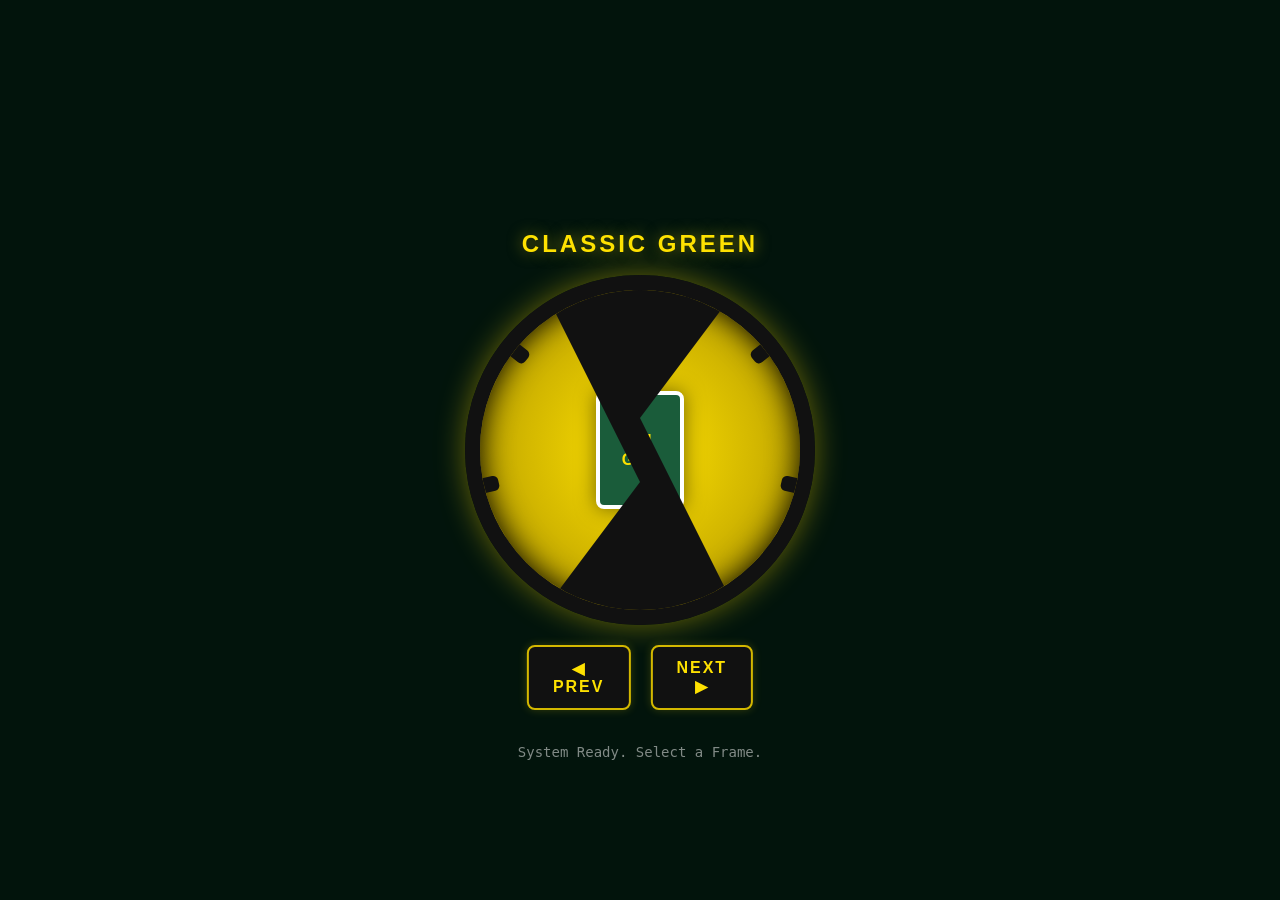
==== omnitrix.html @ 414f420f "feat: add HH Goa frame selector interface using interactive Omnitrix-inspired dial" ====
<!DOCTYPE html>
<html lang="en">
<head>
  <meta charset="UTF-8">
  <title>HH Goa Frame Selector - Omnitrix</title>
  <style>
    body {
      background-color: #02140c; /* HH Goa dark bg */
      display: flex;
      justify-content: center;
      align-items: center;
      height: 100vh;
      margin: 0;
      color: white;
      font-family: 'Inter', sans-serif;
    }
    
    .omnitrix-container {
      position: relative;
      width: 320px;
      height: 320px;
      display: flex;
      justify-content: center;
      align-items: center;
    }

    .dial {
      position: absolute;
      width: 100%;
      height: 100%;
      border-radius: 50%;
      border: 15px solid #111;
      background: radial-gradient(circle, #fee101 0%, #d4b800 50%, #9e8900 100%);
      box-shadow: 0 0 30px rgba(254, 225, 1, 0.4), inset 0 0 30px #000;
      transition: transform 0.4s cubic-bezier(0.175, 0.885, 0.32, 1.275);
      display: flex;
      justify-content: center;
      align-items: center;
      overflow: hidden;
      cursor: pointer;
    }
    
    .dial:hover {
      box-shadow: 0 0 50px rgba(254, 225, 1, 0.7), inset 0 0 30px #000;
    }
    
    .cross-lines {
      position: absolute;
      width: 100%;
      height: 100%;
      clip-path: polygon(20% 0, 80% 0, 50% 40%, 80% 100%, 20% 100%, 50% 60%);
      background: #111;
      z-index: 10;
      pointer-events: none;
    }

    .frame-display {
      position: absolute;
      width: 80px;
      height: 110px;
      display: flex;
      flex-direction: column;
      justify-content: center;
      align-items: center;
      font-size: 16px;
      font-weight: 800;
      text-align: center;
      border: 4px solid #fff;
      border-radius: 8px;
      box-shadow: 0 0 20px rgba(0,0,0,0.5);
      transition: opacity 0.2s, transform 0.2s, background 0.3s, border-color 0.3s;
      z-index: 5;
      background-color: #1a5c3a;
      color: #fee101;
      line-height: 1.2;
    }

    .dial-markers {
      position: absolute;
      width: 100%;
      height: 100%;
      border-radius: 50%;
    }

    .marker {
      position: absolute;
      width: 15px;
      height: 30px;
      background-color: #111;
      top: -15px;
      left: 50%;
      transform-origin: 50% 175px; /* radius + border/2 */
      border-radius: 5px;
    }

    .controls {
      position: absolute;
      bottom: -100px;
      left: 50%;
      transform: translateX(-50%);
      display: flex;
      gap: 20px;
    }

    button {
      background: #111;
      color: #fee101;
      border: 2px solid #d4b800;
      padding: 12px 24px;
      font-size: 16px;
      cursor: pointer;
      border-radius: 8px;
      font-weight: bold;
      box-shadow: 0 0 10px rgba(254, 225, 1, 0.2);
      transition: 0.2s;
      text-transform: uppercase;
      letter-spacing: 2px;
    }

    button:hover {
      background: #fee101;
      color: #111;
      box-shadow: 0 0 20px rgba(254, 225, 1, 0.6);
    }
    
    button:active {
      transform: scale(0.95);
    }

    .frame-label {
      position: absolute;
      top: -60px;
      left: 50%;
      transform: translateX(-50%);
      font-size: 24px;
      font-weight: 700;
      color: #fee101;
      text-shadow: 0 0 15px rgba(254, 225, 1, 0.5);
      text-transform: uppercase;
      letter-spacing: 3px;
      white-space: nowrap;
    }
    
    .pop-animation {
      animation: pop 0.5s cubic-bezier(0.175, 0.885, 0.32, 1.275);
    }
    
    @keyframes pop {
      0% { transform: scale(1) rotate(var(--current-rotation)); }
      50% { transform: scale(1.15) rotate(var(--current-rotation)); box-shadow: 0 0 60px #fee101, inset 0 0 50px #000;}
      100% { transform: scale(1) rotate(var(--current-rotation)); }
    }
    
    .flash-overlay {
      position: absolute;
      inset: 0;
      background: white;
      border-radius: 50%;
      opacity: 0;
      pointer-events: none;
      z-index: 20;
    }
    
    .flash-animation {
      animation: flash 0.5s ease-out;
    }
    
    @keyframes flash {
      0% { opacity: 0.9; }
      100% { opacity: 0; }
    }

    .status-text {
      position: absolute;
      bottom: -150px;
      font-family: monospace;
      color: #fff;
      font-size: 14px;
      opacity: 0.5;
    }
  </style>
</head>
<body>

  <div class="omnitrix-container">
    <div class="frame-label" id="frameLabel">Classic Green</div>
    
    <div class="dial" id="dial" onclick="activateOmnitrix()" style="--current-rotation: 0deg;">
      <div class="dial-markers" id="markers"></div>
      <div class="cross-lines"></div>
      <div class="frame-display" id="frameDisplay">HH<br>GOA</div>
      <div class="flash-overlay" id="flashOverlay"></div>
    </div>
    
    <div class="controls">
      <button onclick="rotateDial(-1)">◀ Prev</button>
      <button onclick="rotateDial(1)">Next ▶</button>
    </div>

    <div class="status-text" id="statusText">System Ready. Select a Frame.</div>
  </div>

  <script>
    // Hacker House Goa Frames
    const frames = [
      { name: 'Classic Green', bg: '#1a5c3a', color: '#fee101', border: '#fff' },
      { name: 'Neon Yellow', bg: '#fee101', color: '#02140c', border: '#02140c' },
      { name: 'Deep Dark', bg: '#02140c', color: '#fee101', border: '#1a5c3a' },
      { name: 'Ocean Blue', bg: '#0077b6', color: '#ffffff', border: '#00b4d8' },
      { name: 'Cyber Pink', bg: '#d90429', color: '#ffffff', border: '#ef233c' },
      { name: 'Minimal White', bg: '#ffffff', color: '#02140c', border: '#cccccc' },
      { name: 'Hacker Terminal', bg: '#000000', color: '#00ff00', border: '#00ff00' }
    ];
    
    let currentIndex = 0;
    let rotation = 0;
    
    const dial = document.getElementById('dial');
    const display = document.getElementById('frameDisplay');
    const frameLabel = document.getElementById('frameLabel');
    const markersContainer = document.getElementById('markers');
    const flashOverlay = document.getElementById('flashOverlay');
    const statusText = document.getElementById('statusText');

    // Create markers around the dial
    const markerCount = frames.length;
    for(let i = 0; i < markerCount; i++) {
      const marker = document.createElement('div');
      marker.className = 'marker';
      marker.style.transform = `translateX(-50%) rotate(${i * (360/markerCount)}deg)`;
      markersContainer.appendChild(marker);
    }

    function updateDisplay(index) {
      const frame = frames[index];
      display.style.backgroundColor = frame.bg;
      display.style.color = frame.color;
      display.style.borderColor = frame.border;
      frameLabel.innerText = frame.name;
    }

    // Initialize first frame
    updateDisplay(currentIndex);

    function rotateDial(direction) {
      // Calculate new index
      currentIndex = (currentIndex + direction + frames.length) % frames.length;
      
      // Update rotation
      rotation += direction * (360 / frames.length);
      dial.style.setProperty('--current-rotation', `${rotation}deg`);
      dial.style.transform = `rotate(${rotation}deg)`;
      
      // Animate display change
      display.style.opacity = 0;
      // Counter-rotate the display so the frame is always upright
      display.style.transform = `scale(0.5) rotate(${-rotation}deg)`; 
      
      setTimeout(() => {
        updateDisplay(currentIndex);
        display.style.opacity = 1;
        display.style.transform = `scale(1) rotate(${-rotation}deg)`;
      }, 200); // Wait half of the transition time
    }
    
    function activateOmnitrix() {
      // Trigger pop animation
      dial.classList.remove('pop-animation');
      flashOverlay.classList.remove('flash-animation');
      
      // Force reflow
      void dial.offsetWidth;
      
      dial.classList.add('pop-animation');
      flashOverlay.classList.add('flash-animation');
      
      const selectedFrame = frames[currentIndex].name;
      statusText.innerText = `>>> ACTIVATED: ${selectedFrame} <<<`;
      statusText.style.color = '#fee101';
      
      setTimeout(() => {
        statusText.style.color = '#fff';
      }, 1500);
    }
    
    // Initial counter-rotation for display
    display.style.transform = `rotate(0deg)`;
  </script>
</body>
</html>
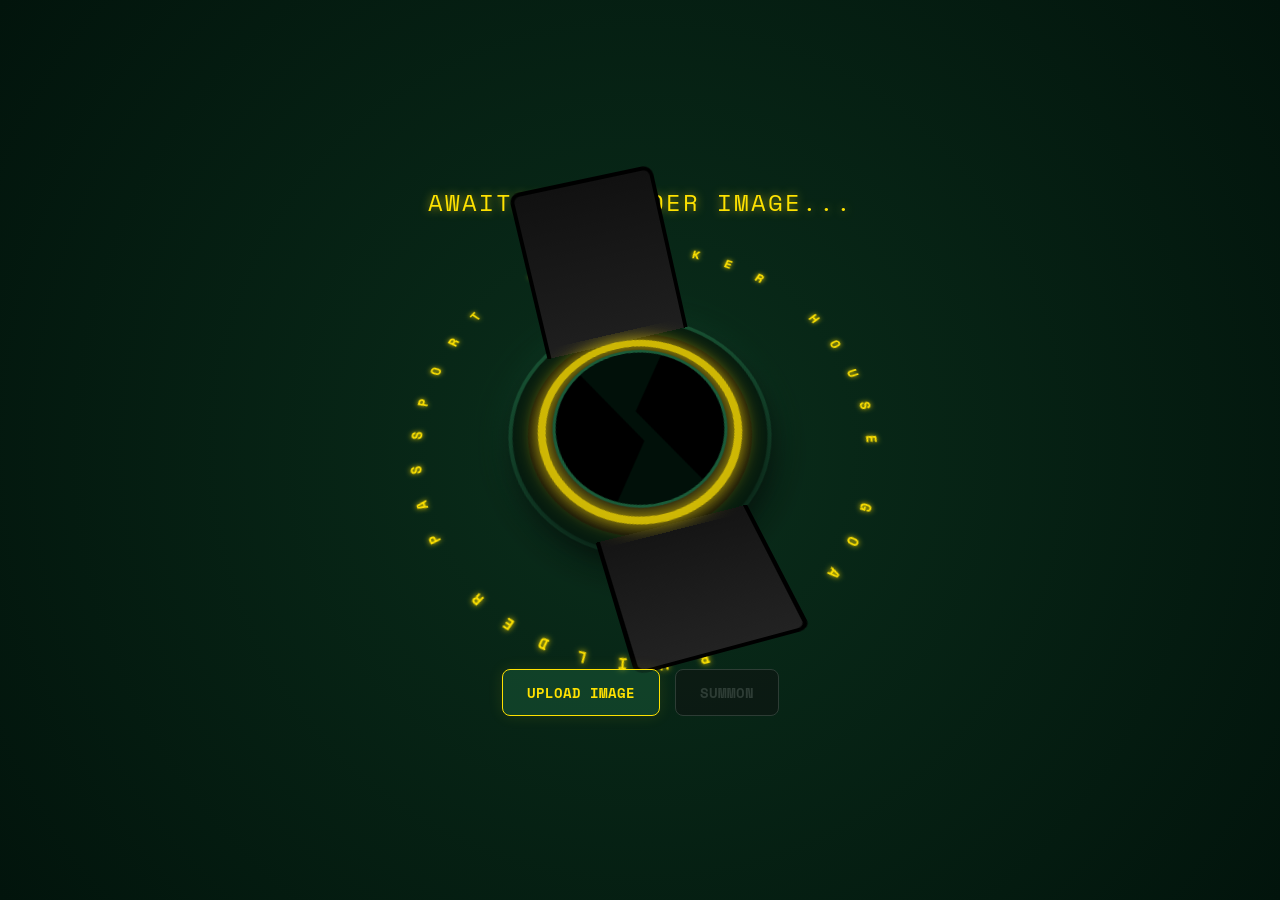
==== commit 841ce30a: "feat: implement 3D animated summoning watch UI with interactive state controls" ====
--- a/omnitrix.html
+++ b/omnitrix.html
@@ -2,289 +2,409 @@
 <html lang="en">
 <head>
   <meta charset="UTF-8">
-  <title>HH Goa Frame Selector - Omnitrix</title>
+  <title>3D HH Goa Summoning Watch</title>
+  <link href="https://fonts.googleapis.com/css2?family=Space+Mono:ital,wght@0,400;0,700;1,400;1,700&display=swap" rel="stylesheet">
   <style>
     body {
-      background-color: #02140c; /* HH Goa dark bg */
+      margin: 0;
+      padding: 0;
+      background: radial-gradient(circle at center, #0a2e1b 0%, #02140c 100%);
+      color: #fff;
+      font-family: 'Space Mono', monospace;
+      height: 100vh;
+      display: flex;
+      flex-direction: column;
+      align-items: center;
+      justify-content: center;
+      overflow: hidden;
+    }
+
+    /* 3D Scene */
+    .scene {
+      width: 400px;
+      height: 400px;
+      perspective: 1000px;
       display: flex;
       justify-content: center;
       align-items: center;
-      height: 100vh;
-      margin: 0;
-      color: white;
-      font-family: 'Inter', sans-serif;
-    }
-    
-    .omnitrix-container {
+      margin-bottom: 30px;
+    }
+
+    .watch {
       position: relative;
-      width: 320px;
-      height: 320px;
+      width: 250px;
+      height: 250px;
+      transform-style: preserve-3d;
+      transform: rotateX(25deg) rotateZ(-15deg);
+      transition: transform 0.5s ease;
+      animation: float 6s ease-in-out infinite;
+    }
+
+    @keyframes float {
+      0%, 100% { transform: rotateX(25deg) rotateZ(-15deg) translateY(0px); }
+      50% { transform: rotateX(30deg) rotateZ(-10deg) translateY(-20px); }
+    }
+
+    .watch.summoning {
+      animation: summon-spin 2s cubic-bezier(0.25, 0.1, 0.25, 1) forwards;
+    }
+
+    @keyframes summon-spin {
+      0% { transform: rotateX(25deg) rotateZ(-15deg) scale(1); }
+      50% { transform: rotateX(0deg) rotateZ(180deg) scale(1.2); }
+      100% { transform: rotateX(10deg) rotateZ(360deg) scale(1.1); }
+    }
+
+    /* Watch Straps */
+    .strap {
+      position: absolute;
+      width: 140px;
+      height: 200px;
+      background: linear-gradient(to bottom, #111, #222);
+      left: 55px;
+      border-radius: 10px;
+      border: 4px solid #000;
+      transform-style: preserve-3d;
+    }
+    .strap.top {
+      top: -150px;
+      transform: rotateX(-30deg);
+      transform-origin: bottom center;
+    }
+    .strap.bottom {
+      bottom: -150px;
+      transform: rotateX(30deg);
+      transform-origin: top center;
+    }
+
+    /* Watch Body */
+    .watch-body {
+      position: absolute;
+      inset: 0;
+      background: #111;
+      border-radius: 50%;
+      border: 15px solid #051a0e;
+      box-shadow: 
+        0 15px 35px rgba(0,0,0,0.8), 
+        inset 0 0 20px #000,
+        0 0 0 4px #1a5c3a,
+        0 0 40px rgba(26, 92, 58, 0.5);
+      transform: translateZ(20px);
       display: flex;
       justify-content: center;
       align-items: center;
-    }
-
-    .dial {
-      position: absolute;
-      width: 100%;
-      height: 100%;
+      transform-style: preserve-3d;
+    }
+
+    /* Glowing inner ring */
+    .ring {
+      position: absolute;
+      inset: 10px;
       border-radius: 50%;
-      border: 15px solid #111;
-      background: radial-gradient(circle, #fee101 0%, #d4b800 50%, #9e8900 100%);
-      box-shadow: 0 0 30px rgba(254, 225, 1, 0.4), inset 0 0 30px #000;
-      transition: transform 0.4s cubic-bezier(0.175, 0.885, 0.32, 1.275);
+      border: 8px solid #fee101;
+      box-shadow: 0 0 20px #fee101, inset 0 0 20px #fee101;
+      opacity: 0.8;
+      pointer-events: none;
+      transform: translateZ(5px);
+    }
+    
+    .watch.summoning .ring {
+      animation: pulse-glow 0.5s infinite alternate;
+    }
+    
+    @keyframes pulse-glow {
+      0% { box-shadow: 0 0 20px #fee101, inset 0 0 20px #fee101; border-color: #fee101; }
+      100% { box-shadow: 0 0 60px #83e02a, inset 0 0 60px #83e02a; border-color: #83e02a; }
+    }
+
+    /* Watch Face / Frame */
+    .watch-face {
+      position: absolute;
+      inset: 25px;
+      background: #000;
+      border-radius: 50%;
+      overflow: hidden;
+      transform: translateZ(10px);
       display: flex;
       justify-content: center;
       align-items: center;
-      overflow: hidden;
-      cursor: pointer;
-    }
-    
-    .dial:hover {
-      box-shadow: 0 0 50px rgba(254, 225, 1, 0.7), inset 0 0 30px #000;
-    }
-    
-    .cross-lines {
+      border: 3px solid #1a5c3a;
+    }
+
+    .watch-face img {
+      width: 100%;
+      height: 100%;
+      object-fit: cover;
+      opacity: 0;
+      transition: opacity 1s;
+      mix-blend-mode: luminosity; /* gives a cool hologram vibe initially */
+    }
+
+    .watch-face img.active {
+      opacity: 1;
+      mix-blend-mode: normal;
+    }
+
+    .cross-pattern {
       position: absolute;
       width: 100%;
       height: 100%;
       clip-path: polygon(20% 0, 80% 0, 50% 40%, 80% 100%, 20% 100%, 50% 60%);
-      background: #111;
+      background: rgba(2, 20, 12, 0.8);
       z-index: 10;
-      pointer-events: none;
-    }
-
-    .frame-display {
-      position: absolute;
-      width: 80px;
-      height: 110px;
-      display: flex;
-      flex-direction: column;
-      justify-content: center;
-      align-items: center;
-      font-size: 16px;
-      font-weight: 800;
-      text-align: center;
-      border: 4px solid #fff;
-      border-radius: 8px;
-      box-shadow: 0 0 20px rgba(0,0,0,0.5);
-      transition: opacity 0.2s, transform 0.2s, background 0.3s, border-color 0.3s;
-      z-index: 5;
-      background-color: #1a5c3a;
-      color: #fee101;
-      line-height: 1.2;
-    }
-
-    .dial-markers {
+      transition: opacity 0.5s;
+    }
+
+    .watch.summoning .cross-pattern {
+      opacity: 0;
+    }
+
+    /* Surrounding Frame Text */
+    .frame-text {
       position: absolute;
       width: 100%;
       height: 100%;
-      border-radius: 50%;
-    }
-
-    .marker {
-      position: absolute;
-      width: 15px;
-      height: 30px;
-      background-color: #111;
-      top: -15px;
+      animation: rotate-text 10s linear infinite;
+      pointer-events: none;
+      transform: translateZ(15px);
+    }
+    
+    .frame-text span {
+      position: absolute;
       left: 50%;
-      transform-origin: 50% 175px; /* radius + border/2 */
-      border-radius: 5px;
-    }
-
-    .controls {
-      position: absolute;
-      bottom: -100px;
-      left: 50%;
-      transform: translateX(-50%);
-      display: flex;
-      gap: 20px;
-    }
-
-    button {
-      background: #111;
+      top: 0;
+      transform-origin: 0 125px; /* radius */
       color: #fee101;
-      border: 2px solid #d4b800;
-      padding: 12px 24px;
-      font-size: 16px;
-      cursor: pointer;
-      border-radius: 8px;
+      font-size: 14px;
       font-weight: bold;
-      box-shadow: 0 0 10px rgba(254, 225, 1, 0.2);
-      transition: 0.2s;
+      text-shadow: 0 0 5px #fee101;
       text-transform: uppercase;
       letter-spacing: 2px;
     }
 
-    button:hover {
+    @keyframes rotate-text {
+      0% { transform: translateZ(15px) rotate(0deg); }
+      100% { transform: translateZ(15px) rotate(360deg); }
+    }
+
+    /* Status & Controls */
+    .status {
+      font-size: 24px;
+      color: #fee101;
+      text-shadow: 0 0 10px rgba(254, 225, 1, 0.6);
+      margin-bottom: 20px;
+      height: 35px;
+      text-transform: uppercase;
+      letter-spacing: 2px;
+    }
+
+    .controls {
+      display: flex;
+      gap: 15px;
+      z-index: 100;
+    }
+
+    .btn {
+      background: rgba(26, 92, 58, 0.5);
+      border: 1px solid #fee101;
+      color: #fee101;
+      padding: 12px 24px;
+      font-family: inherit;
+      font-size: 14px;
+      font-weight: bold;
+      border-radius: 8px;
+      cursor: pointer;
+      text-transform: uppercase;
+      transition: 0.3s;
+      box-shadow: 0 0 15px rgba(254, 225, 1, 0.1);
+    }
+
+    .btn:hover {
       background: #fee101;
-      color: #111;
-      box-shadow: 0 0 20px rgba(254, 225, 1, 0.6);
-    }
-    
-    button:active {
-      transform: scale(0.95);
-    }
-
-    .frame-label {
-      position: absolute;
-      top: -60px;
-      left: 50%;
-      transform: translateX(-50%);
-      font-size: 24px;
-      font-weight: 700;
-      color: #fee101;
-      text-shadow: 0 0 15px rgba(254, 225, 1, 0.5);
-      text-transform: uppercase;
-      letter-spacing: 3px;
-      white-space: nowrap;
-    }
-    
-    .pop-animation {
-      animation: pop 0.5s cubic-bezier(0.175, 0.885, 0.32, 1.275);
-    }
-    
-    @keyframes pop {
-      0% { transform: scale(1) rotate(var(--current-rotation)); }
-      50% { transform: scale(1.15) rotate(var(--current-rotation)); box-shadow: 0 0 60px #fee101, inset 0 0 50px #000;}
-      100% { transform: scale(1) rotate(var(--current-rotation)); }
-    }
-    
-    .flash-overlay {
-      position: absolute;
+      color: #02140c;
+      box-shadow: 0 0 20px rgba(254, 225, 1, 0.5);
+    }
+    
+    .btn:disabled {
+      opacity: 0.5;
+      cursor: not-allowed;
+      border-color: #555;
+      color: #555;
+      background: #111;
+      box-shadow: none;
+    }
+
+    #downloadBtn {
+      display: none;
+    }
+
+    /* Flash */
+    .flash {
+      position: fixed;
       inset: 0;
-      background: white;
-      border-radius: 50%;
+      background: #83e02a;
       opacity: 0;
       pointer-events: none;
-      z-index: 20;
-    }
-    
-    .flash-animation {
-      animation: flash 0.5s ease-out;
-    }
-    
-    @keyframes flash {
-      0% { opacity: 0.9; }
+      z-index: 999;
+    }
+    .flash.active {
+      animation: screen-flash 1s ease-out forwards;
+    }
+    @keyframes screen-flash {
+      0% { opacity: 1; }
       100% { opacity: 0; }
-    }
-
-    .status-text {
-      position: absolute;
-      bottom: -150px;
-      font-family: monospace;
-      color: #fff;
-      font-size: 14px;
-      opacity: 0.5;
     }
   </style>
 </head>
 <body>
 
-  <div class="omnitrix-container">
-    <div class="frame-label" id="frameLabel">Classic Green</div>
-    
-    <div class="dial" id="dial" onclick="activateOmnitrix()" style="--current-rotation: 0deg;">
-      <div class="dial-markers" id="markers"></div>
-      <div class="cross-lines"></div>
-      <div class="frame-display" id="frameDisplay">HH<br>GOA</div>
-      <div class="flash-overlay" id="flashOverlay"></div>
+  <div class="status" id="statusText">Awaiting Builder Image...</div>
+
+  <div class="scene">
+    <div class="watch" id="watch">
+      <div class="strap top"></div>
+      <div class="strap bottom"></div>
+      <div class="watch-body">
+        <div class="ring"></div>
+        <div class="watch-face">
+          <div class="cross-pattern" id="crossPattern"></div>
+          <img id="userImage" src="" alt="">
+        </div>
+        <!-- Circular Text Frame -->
+        <div class="frame-text" id="frameText"></div>
+      </div>
     </div>
-    
-    <div class="controls">
-      <button onclick="rotateDial(-1)">◀ Prev</button>
-      <button onclick="rotateDial(1)">Next ▶</button>
-    </div>
-
-    <div class="status-text" id="statusText">System Ready. Select a Frame.</div>
   </div>
 
+  <div class="controls">
+    <label for="imageUpload" class="btn">Upload Image</label>
+    <input type="file" id="imageUpload" accept="image/*" hidden>
+    
+    <button class="btn" id="summonBtn" disabled>Summon</button>
+    <button class="btn" id="downloadBtn">Generate Photo</button>
+  </div>
+
+  <div class="flash" id="flash"></div>
+
+  <!-- Hidden canvas for generating the final photo -->
+  <canvas id="genCanvas" width="800" height="800" style="display:none;"></canvas>
+
   <script>
-    // Hacker House Goa Frames
-    const frames = [
-      { name: 'Classic Green', bg: '#1a5c3a', color: '#fee101', border: '#fff' },
-      { name: 'Neon Yellow', bg: '#fee101', color: '#02140c', border: '#02140c' },
-      { name: 'Deep Dark', bg: '#02140c', color: '#fee101', border: '#1a5c3a' },
-      { name: 'Ocean Blue', bg: '#0077b6', color: '#ffffff', border: '#00b4d8' },
-      { name: 'Cyber Pink', bg: '#d90429', color: '#ffffff', border: '#ef233c' },
-      { name: 'Minimal White', bg: '#ffffff', color: '#02140c', border: '#cccccc' },
-      { name: 'Hacker Terminal', bg: '#000000', color: '#00ff00', border: '#00ff00' }
-    ];
-    
-    let currentIndex = 0;
-    let rotation = 0;
-    
-    const dial = document.getElementById('dial');
-    const display = document.getElementById('frameDisplay');
-    const frameLabel = document.getElementById('frameLabel');
-    const markersContainer = document.getElementById('markers');
-    const flashOverlay = document.getElementById('flashOverlay');
+    // Circular Text generation
+    const textStr = "HACKER HOUSE GOA · BUILDER PASSPORT · ";
+    const frameTextContainer = document.getElementById('frameText');
+    const chars = textStr.split('');
+    const angleStep = 360 / chars.length;
+    
+    chars.forEach((char, i) => {
+      const span = document.createElement('span');
+      span.innerText = char;
+      span.style.transform = `rotate(${i * angleStep}deg) translateY(-105px)`;
+      frameTextContainer.appendChild(span);
+    });
+
+    const imageUpload = document.getElementById('imageUpload');
+    const userImage = document.getElementById('userImage');
+    const summonBtn = document.getElementById('summonBtn');
     const statusText = document.getElementById('statusText');
-
-    // Create markers around the dial
-    const markerCount = frames.length;
-    for(let i = 0; i < markerCount; i++) {
-      const marker = document.createElement('div');
-      marker.className = 'marker';
-      marker.style.transform = `translateX(-50%) rotate(${i * (360/markerCount)}deg)`;
-      markersContainer.appendChild(marker);
-    }
-
-    function updateDisplay(index) {
-      const frame = frames[index];
-      display.style.backgroundColor = frame.bg;
-      display.style.color = frame.color;
-      display.style.borderColor = frame.border;
-      frameLabel.innerText = frame.name;
-    }
-
-    // Initialize first frame
-    updateDisplay(currentIndex);
-
-    function rotateDial(direction) {
-      // Calculate new index
-      currentIndex = (currentIndex + direction + frames.length) % frames.length;
-      
-      // Update rotation
-      rotation += direction * (360 / frames.length);
-      dial.style.setProperty('--current-rotation', `${rotation}deg`);
-      dial.style.transform = `rotate(${rotation}deg)`;
-      
-      // Animate display change
-      display.style.opacity = 0;
-      // Counter-rotate the display so the frame is always upright
-      display.style.transform = `scale(0.5) rotate(${-rotation}deg)`; 
+    const watch = document.getElementById('watch');
+    const flash = document.getElementById('flash');
+    const crossPattern = document.getElementById('crossPattern');
+    const downloadBtn = document.getElementById('downloadBtn');
+    const genCanvas = document.getElementById('genCanvas');
+    const ctx = genCanvas.getContext('2d');
+
+    let uploadedImgObj = new Image();
+
+    imageUpload.addEventListener('change', (e) => {
+      const file = e.target.files[0];
+      if (file) {
+        const url = URL.createObjectURL(file);
+        userImage.src = url;
+        userImage.classList.remove('active');
+        crossPattern.style.opacity = '1';
+        
+        uploadedImgObj.src = url;
+        uploadedImgObj.onload = () => {
+          summonBtn.disabled = false;
+          statusText.innerText = "Target Locked. Ready to Summon.";
+        }
+      }
+    });
+
+    summonBtn.addEventListener('click', () => {
+      summonBtn.disabled = true;
+      statusText.innerText = "SUMMONING...";
+      watch.classList.add('summoning');
       
       setTimeout(() => {
-        updateDisplay(currentIndex);
-        display.style.opacity = 1;
-        display.style.transform = `scale(1) rotate(${-rotation}deg)`;
-      }, 200); // Wait half of the transition time
-    }
-    
-    function activateOmnitrix() {
-      // Trigger pop animation
-      dial.classList.remove('pop-animation');
-      flashOverlay.classList.remove('flash-animation');
+        flash.classList.add('active');
+        userImage.classList.add('active');
+        
+        setTimeout(() => {
+          statusText.innerText = "HACKER HOUSE GOA SUMMONED!";
+          statusText.style.color = "#83e02a";
+          downloadBtn.style.display = "inline-block";
+        }, 500);
+      }, 1000);
+    });
+
+    downloadBtn.addEventListener('click', () => {
+      // Draw a cool ID card / Watch frame on canvas
+      ctx.fillStyle = '#02140c';
+      ctx.fillRect(0, 0, 800, 800);
       
-      // Force reflow
-      void dial.offsetWidth;
+      // Draw outer glowing ring
+      ctx.beginPath();
+      ctx.arc(400, 400, 350, 0, Math.PI * 2);
+      ctx.fillStyle = '#1a5c3a';
+      ctx.fill();
       
-      dial.classList.add('pop-animation');
-      flashOverlay.classList.add('flash-animation');
+      ctx.beginPath();
+      ctx.arc(400, 400, 330, 0, Math.PI * 2);
+      ctx.strokeStyle = '#fee101';
+      ctx.lineWidth = 15;
+      ctx.stroke();
+
+      // Draw the uploaded image as a circle
+      ctx.save();
+      ctx.beginPath();
+      ctx.arc(400, 400, 300, 0, Math.PI * 2);
+      ctx.closePath();
+      ctx.clip();
       
-      const selectedFrame = frames[currentIndex].name;
-      statusText.innerText = `>>> ACTIVATED: ${selectedFrame} <<<`;
-      statusText.style.color = '#fee101';
+      // Calculate aspect ratio to cover the circle
+      const size = Math.max(uploadedImgObj.width, uploadedImgObj.height);
+      const scale = 600 / Math.min(uploadedImgObj.width, uploadedImgObj.height);
+      const w = uploadedImgObj.width * scale;
+      const h = uploadedImgObj.height * scale;
+      ctx.drawImage(uploadedImgObj, 400 - w/2, 400 - h/2, w, h);
+      ctx.restore();
+
+      // Draw text around the canvas
+      ctx.save();
+      ctx.translate(400, 400);
+      ctx.font = "bold 40px 'Space Mono', monospace";
+      ctx.fillStyle = "#fee101";
+      ctx.textAlign = "center";
+      ctx.textBaseline = "middle";
       
-      setTimeout(() => {
-        statusText.style.color = '#fff';
-      }, 1500);
-    }
-    
-    // Initial counter-rotation for display
-    display.style.transform = `rotate(0deg)`;
+      const radStep = (Math.PI * 2) / chars.length;
+      for (let i = 0; i < chars.length; i++) {
+        ctx.save();
+        ctx.rotate(i * radStep);
+        ctx.translate(0, -360);
+        ctx.fillText(chars[i], 0, 0);
+        ctx.restore();
+      }
+      ctx.restore();
+
+      // Download
+      const link = document.createElement('a');
+      link.download = 'HH-Goa-Summoned.png';
+      link.href = genCanvas.toDataURL('image/png');
+      link.click();
+    });
   </script>
 </body>
 </html>
